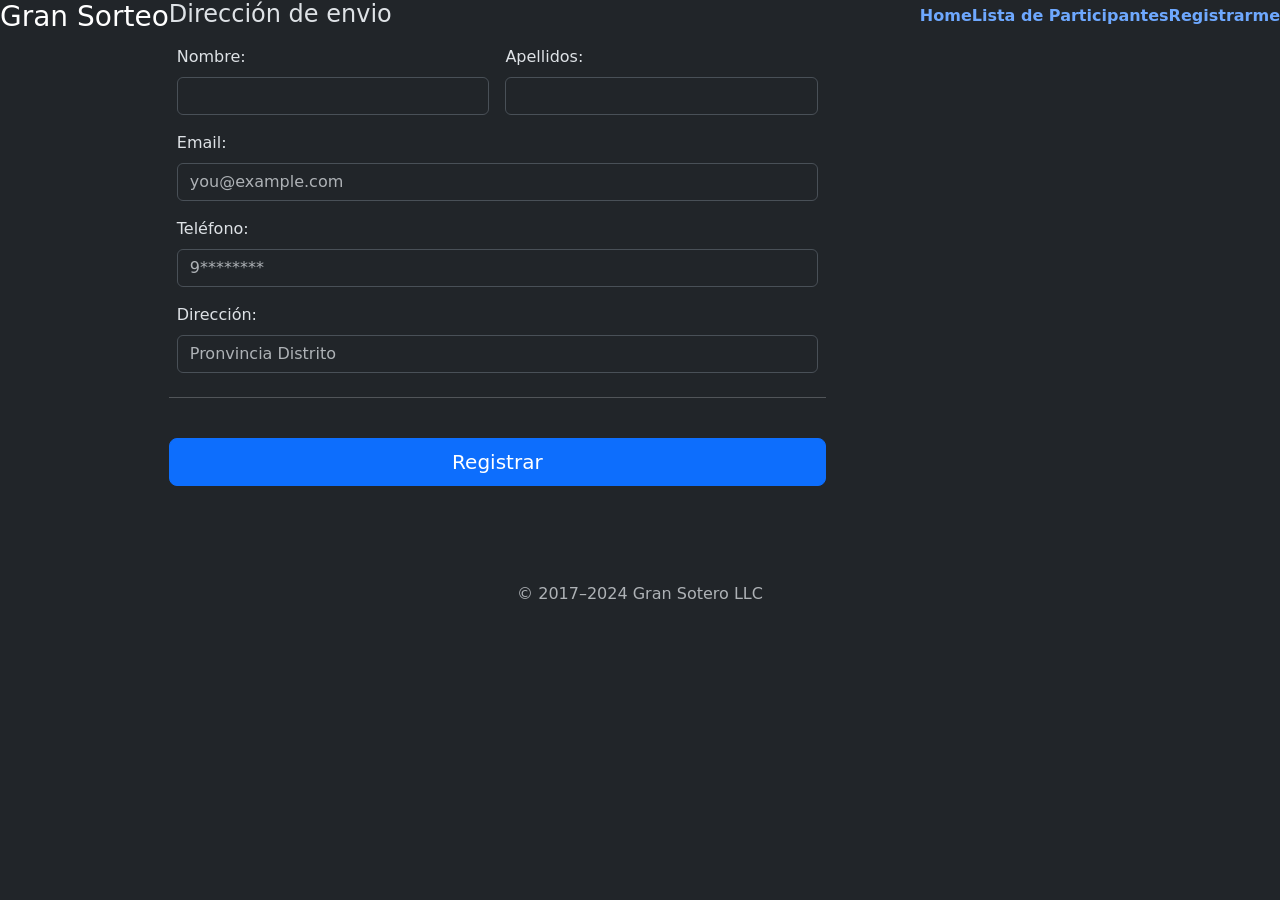
==== Tienda/src/main/resources/templates/persona-form.html @ 18e1de3f "Added Persona CRUD" ====
<!doctype html>

<html xmlns:th="http://www.thymeleaf.org" lang="es" data-bs-theme="dark">
    <head>
        <script src="color-modes.js"></script>
        <meta charset="utf-8">
        <meta name="viewport" content="width=device-width, initial-scale=1">
        <title>Registro</title>
        <link rel="canonical" href="https://getbootstrap.com/docs/5.2/examples/checkout/">
        <link rel="stylesheet" href="https://cdn.jsdelivr.net/npm/bootstrap@5.2.3/dist/css/bootstrap.min.css">

        <!-- Custom styles for this template -->
        <link href="form-validation.css" rel="stylesheet">
    </head>
    <body>
        <header class="mb-auto bg-dark">
            <div class="navega">
                <h3 class="float-md-start mb-0 text-white">Gran Sorteo</h3>
                <nav class="nav nav-masthead justify-content-center float-md-end">
                    <a class="nav-link fw-bold py-1 px-0" href="/">Home</a>
                    <a class="nav-link fw-bold py-1 px-0" href="/personas">Lista de Participantes</a>
                    <a class="nav-link fw-bold py-1 px-0 active" aria-current="page" href="/personas/nuevo">Registrarme</a>
                </nav>
            </div>
        </header>
        <div class="container">
            <main>

                <div class="col-md-7 col-lg-8">
                    <h4 class="mb-3">Dirección de envio</h4>

                    <form th:action="@{/personas}" th:object="${persona}" method="post">
                        <div class="row g-3">

                            <input type="hidden" th:field="*{id}" />
                            <div class="col-sm-6">
                                <label class="form-label">Nombre:</label>
                                <input type="text" th:field="*{nombre}" class="form-control"  required/>
                            </div>

                            <div class="col-sm-6">
                                <label class="form-label">Apellidos:</label>
                                <input type="text" th:field="*{apellido}" class="form-control" required />
                            </div>

                            <div class="col-12">

                                <label class="form-label">Email:</label>
                                <input type="email" th:field="*{email}" class="form-control" placeholder="you@example.com"  required/>
                            </div>

                            <div class="col-12">
                                <label class="form-label">Teléfono:</label>
                                <input type="text" th:field="*{telefono}" class="form-control" placeholder="9********"  required/>
                            </div>

                            <div class="col-12">
                                <label class="form-label">Dirección:</label>
                                <input type="text" th:field="*{direccion}" class="form-control" placeholder="Pronvincia Distrito" required/>
                            </div>
                            <hr class="my-4">
                            <button class="w-100 btn btn-primary btn-lg" type="submit">Registrar</button>
                        </div>
                    </form>
                </div>
            </main>

            <footer class="my-5 pt-5 text-muted text-center text-small">
                <p class="mb-1">&copy; 2017–2024 Gran Sotero LLC</p>
            </footer>
        </div>
        <script src="https://cdn.jsdelivr.net/npm/bootstrap@5.2.3/dist/js/bootstrap.bundle.min.js"></script>
        <script src="form-validation.js"></script>
    </body>
</html>
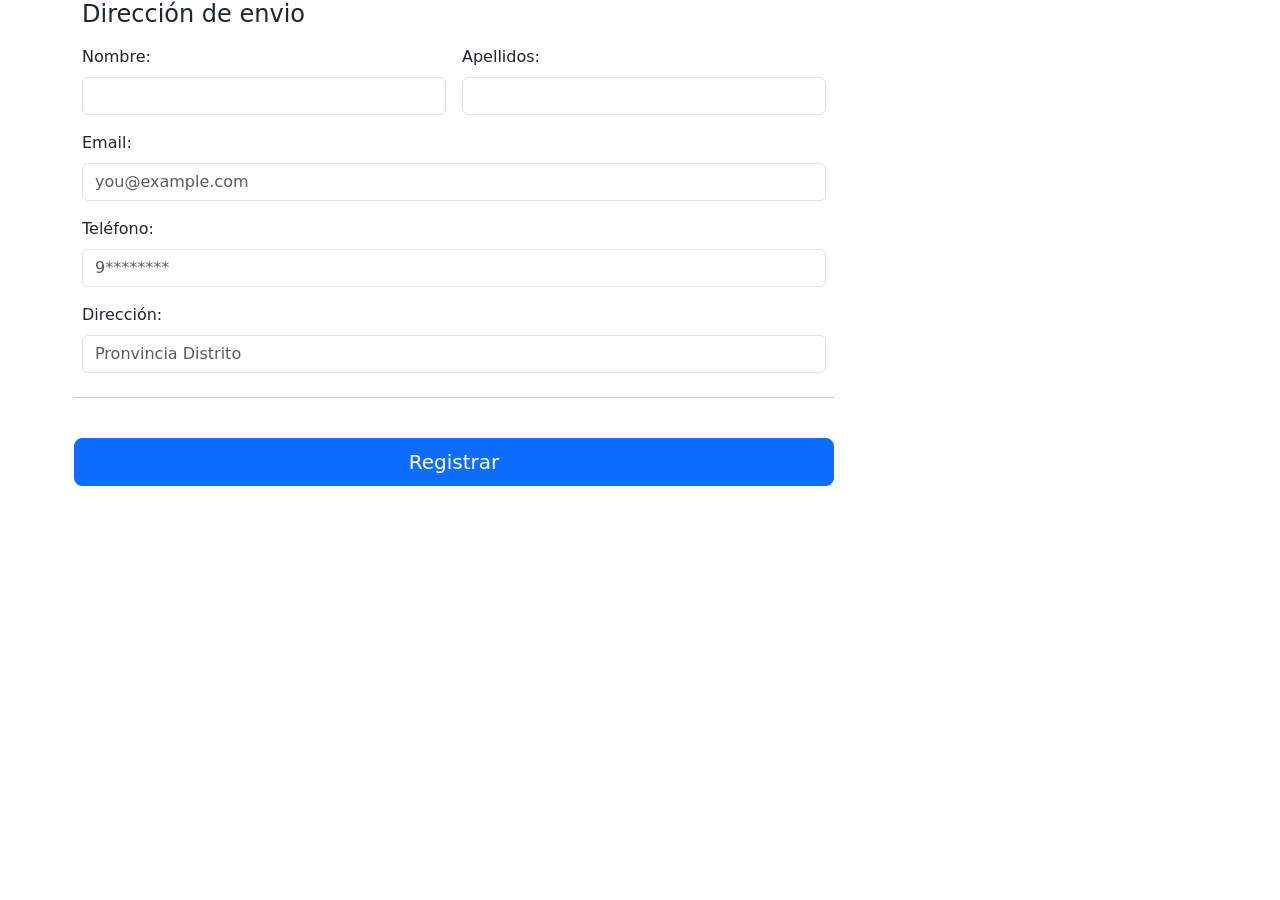
==== commit 7ada69a6: "Added Security Files A" ====
--- a/Tienda/src/main/resources/templates/persona-form.html
+++ b/Tienda/src/main/resources/templates/persona-form.html
@@ -1,7 +1,7 @@
 
 <!doctype html>
 
-<html xmlns:th="http://www.thymeleaf.org" lang="es" data-bs-theme="dark">
+<html xmlns:th="http://www.thymeleaf.org">
     <head>
         <script src="color-modes.js"></script>
         <meta charset="utf-8">
@@ -14,25 +14,17 @@
         <link href="form-validation.css" rel="stylesheet">
     </head>
     <body>
-        <header class="mb-auto bg-dark">
-            <div class="navega">
-                <h3 class="float-md-start mb-0 text-white">Gran Sorteo</h3>
-                <nav class="nav nav-masthead justify-content-center float-md-end">
-                    <a class="nav-link fw-bold py-1 px-0" href="/">Home</a>
-                    <a class="nav-link fw-bold py-1 px-0" href="/personas">Lista de Participantes</a>
-                    <a class="nav-link fw-bold py-1 px-0 active" aria-current="page" href="/personas/nuevo">Registrarme</a>
-                </nav>
-            </div>
-        </header>
+        <!-- Insertar el navbar desde fragments.html -->
+        <div th:replace="test :: navbar"></div>
+
         <div class="container">
             <main>
-
                 <div class="col-md-7 col-lg-8">
                     <h4 class="mb-3">Dirección de envio</h4>
-
+                    <!-- form nos permite enviar datos al servidor -->
                     <form th:action="@{/personas}" th:object="${persona}" method="post">
                         <div class="row g-3">
-
+                            <!-- No se ve, pero es necesario para construir nuestro objeto persona -->
                             <input type="hidden" th:field="*{id}" />
                             <div class="col-sm-6">
                                 <label class="form-label">Nombre:</label>
@@ -45,7 +37,6 @@
                             </div>
 
                             <div class="col-12">
-
                                 <label class="form-label">Email:</label>
                                 <input type="email" th:field="*{email}" class="form-control" placeholder="you@example.com"  required/>
                             </div>
@@ -66,9 +57,6 @@
                 </div>
             </main>
 
-            <footer class="my-5 pt-5 text-muted text-center text-small">
-                <p class="mb-1">&copy; 2017–2024 Gran Sotero LLC</p>
-            </footer>
         </div>
         <script src="https://cdn.jsdelivr.net/npm/bootstrap@5.2.3/dist/js/bootstrap.bundle.min.js"></script>
         <script src="form-validation.js"></script>
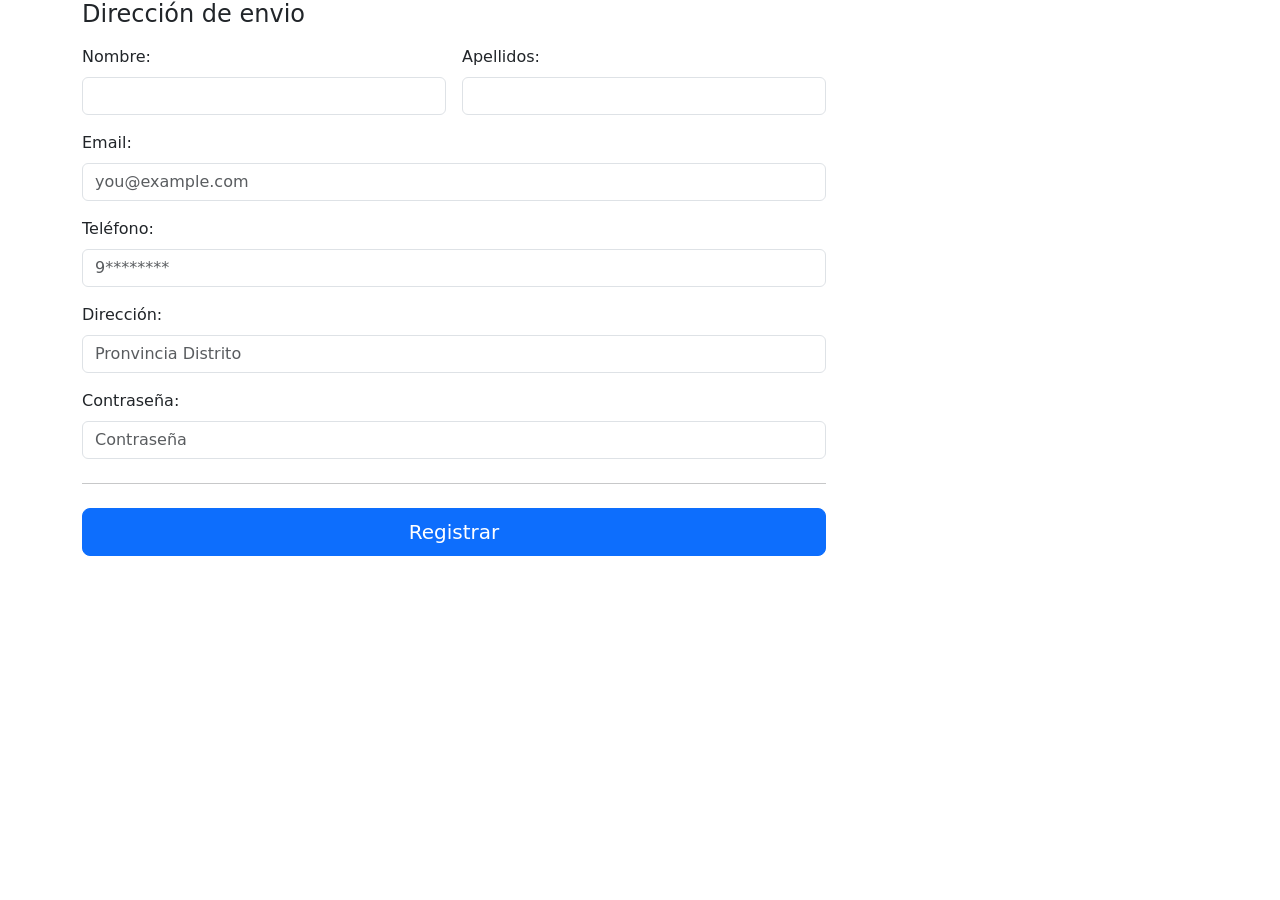
==== commit f23b4400: "Add Comments" ====
--- a/Tienda/src/main/resources/templates/persona-form.html
+++ b/Tienda/src/main/resources/templates/persona-form.html
@@ -14,8 +14,8 @@
         <link href="form-validation.css" rel="stylesheet">
     </head>
     <body>
-        <!-- Insertar el navbar desde fragments.html -->
-        <div th:replace="test :: navbar"></div>
+        <!-- Insertar el navbar desde template.html -->
+        <div th:replace="template :: header"></div>
 
         <div class="container">
             <main>
@@ -50,6 +50,12 @@
                                 <label class="form-label">Dirección:</label>
                                 <input type="text" th:field="*{direccion}" class="form-control" placeholder="Pronvincia Distrito" required/>
                             </div>
+
+                            <div class="col-12">
+                                <label class="form-label">Contraseña:</label>
+                                <input type="password" th:field="*{password}" class="form-control" placeholder="Contraseña" required/>
+                            </div>                            
+                        </div>
                             <hr class="my-4">
                             <button class="w-100 btn btn-primary btn-lg" type="submit">Registrar</button>
                         </div>
